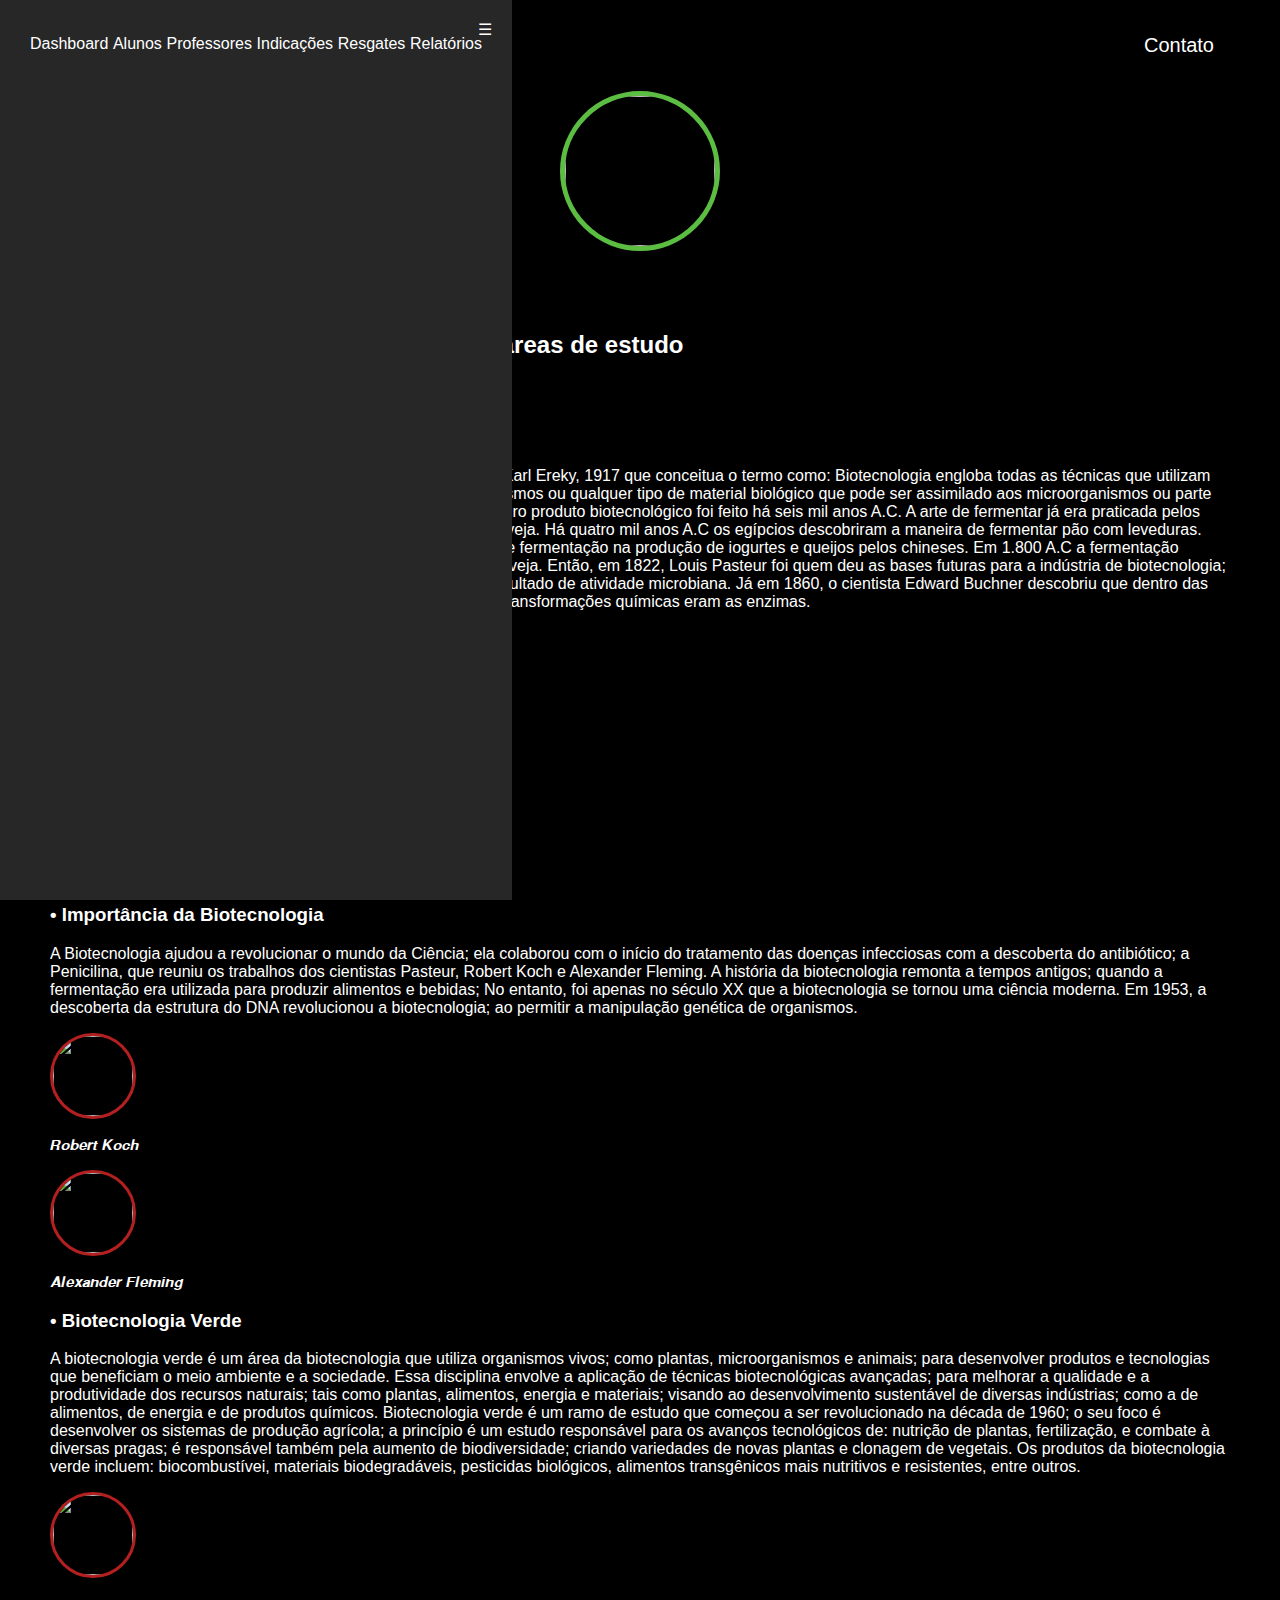
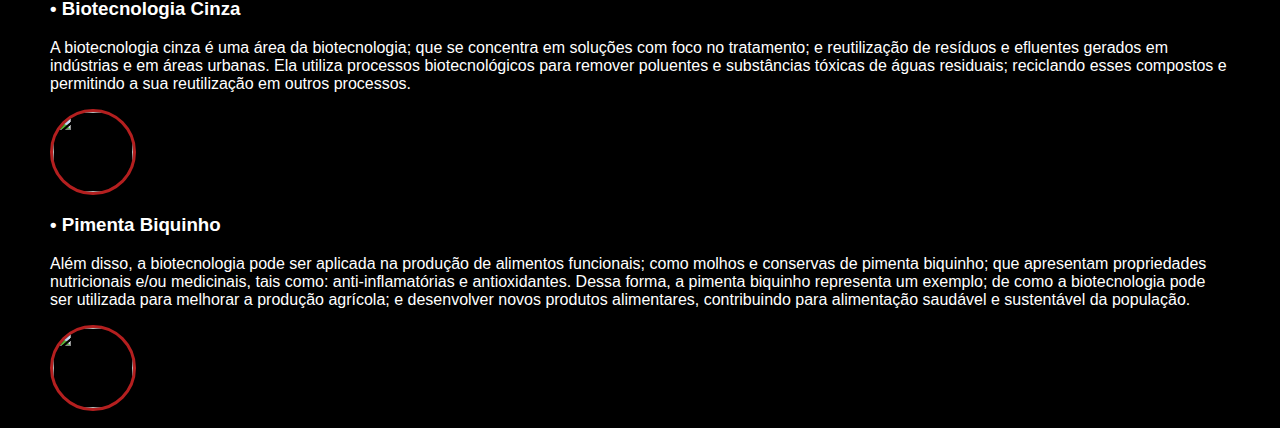
==== index.html @ eb4af584 "teste7.7" ====
<!DOCTYPE html>
<html lang="en">

<head>
    <meta charset="UTF-8">
    <meta http-equiv="X-UA-Compatible" content="IE=edge">
    <meta name="viewport" content="width=device-width, initial-scale=1.0">
    <title>Biotecnologia e Pimenta Biquinho</title>
    <link rel="stylesheet" href="index.css">
</head>

<body>
    <div class="container">
        <nav>
            <ul>
                <li>
                    <a href="fonts.html">Fontes</a>
                </li>
                <li>
                    <a href="project.html">ㅤ</a>
                </li>
                <li>
                    <a href="contact.html">Contato</a>
                </li>
            </ul>
        </nav>

        <style>
            body{
                margin: 0;
                box-sizing: border-box;
                font-family: 'Trebuchet MS', 'Lucida Sans Unicode', 'Lucida Grande', 'Lucida Sans', Arial, sans-serif;
            }
            .menu{
                box-sizing: border-box;
                width: 40%;
                min-width: 200px;
                height: 100vh;
                color: #fff;
                background-color: #272727;
                padding: 30px;
                position: fixed;
                top: 0;
                left: 0;
                transition: all .5s;
            }
            .menu ul{
                padding: 0;
                margin: 0;
                list-style: none;
            }
            .menu li{
                padding: 5px 0;
                cursor: pointer;
            }
            .menu label{
                position: absolute;
                right: 20px;
                top: 20px;
                cursor: pointer;
                transition: all .5s;
            }
            #toggle-menu{
                display: none;
            }
            #toggle-menu:checked ~ .menu label{
                right: -30px;
                color: #000;
            }
            #toggle-menu:checked ~ .menu{
                left: -40%;
            }
        </style>
        
    </head>
    <body>
        <input type="checkbox" id="toggle-menu">
        <div class="menu">
            <label for="toggle-menu"> ☰ </label>
            <ul>
                <li>Dashboard</li>
                <li>Alunos</li>
                <li>Professores</li>
                <li>Indicações</li>
                <li>Resgates</li>
                <li>Relatórios</li>
            </ul>
        </div>
    </body>
    </html>

        <header>
            <div class="center">
             <a href="pimenta.html">
                <img src="https://www.remedio-caseiro.com/wp-content/uploads/2016/08/20190717-pimenta-biquinho.jpg"></img>
             </a>
            </div>
            <h1>Revolução da Biotecnologia</h1>
            <h2>↪ Importância da Biotecnologia e suas áreas de estudo</h2>
            <h2>↪ Sobre a Pimenta Biquinho</h2>
        </header>

        <main>
            <section>
                <h3>• Revolução da Biotecnologia</h3>
                <p>
                    A primeira definição acerca da Biotecnologia data de 1917 com Karl Ereky, 1917 que conceitua o termo como: 
                    Biotecnologia engloba todas as técnicas que utilizam organismos vivos em particular;
                    animais, plantas ou microorganismos ou qualquer tipo de material biológico que pode ser assimilado aos microorganismos ou parte dos mesmos;
                    para provocar neles mudanças orgânicas.
                    O primeiro produto biotecnológico foi feito há seis mil anos A.C.
                    A arte de fermentar já era praticada pelos sumérios e babilônios que usavam leveduras para fermentar cerveja.
                    Há quatro mil anos A.C os egípcios descobriram a maneira de fermentar pão com leveduras.
                    Neste mesmo período começou-se também a usar o processo de fermentação na produção de iogurtes e queijos pelos chineses.
                    Em 1.800 A.C a fermentação passou a ser usada na panificação e produção do vinho e da cerveja.
                    Então, em 1822, Louis Pasteur foi quem deu as bases futuras para a indústria de biotecnologia;
                    ao demonstrar que todos os processos de fermentação eram resultado de atividade microbiana.
                    Já em 1860, o cientista Edward Buchner descobriu que dentro das células microbianas;
                    as substâncias responsáveis por todas as transformações químicas eram as enzimas.
                </p>
                <div class="align">
                 <a href="ereky.html">
                    <img src="https://s3.amazonaws.com/s3.timetoast.com/public/uploads/photos/7334678/88PX-K-1.jpg"></img>
                    <p>𝙆𝙖𝙧𝙡 𝙀𝙧𝙚𝙠𝙮</p>
                 </a>
                </div>
                <div class="align">
                 <a href="pasteur.html">
                    <img src="https://th.bing.com/th/id/OIP.WygvNxwCfD7kvnNVmom8EAHaF2?w=252&h=200&c=7&r=0&o=5&dpr=1.5&pid=1.7"></img>
                    <p>𝙇𝙤𝙪𝙞𝙨 𝙋𝙖𝙨𝙩𝙚𝙪𝙧</p>
                 </a>
                </div>
                </section>
            <section>
                <h3>• Importância da Biotecnologia</h3>
                <p>
                    A Biotecnologia ajudou a revolucionar o mundo da Ciência;
                    ela colaborou com o início do tratamento das doenças infecciosas com a descoberta do antibiótico;
                    a Penicilina, que reuniu os trabalhos dos cientistas Pasteur, Robert Koch e Alexander Fleming.
                    A história da biotecnologia remonta a tempos antigos;
                    quando a fermentação era utilizada para produzir alimentos e bebidas;
                    No entanto, foi apenas no século XX que a biotecnologia se tornou uma ciência moderna.
                    Em 1953, a descoberta da estrutura do DNA revolucionou a biotecnologia;
                    ao permitir a manipulação genética de organismos.
                </p>
                <div class="align">
                 <a href="koch.html">
                    <img src="https://th.bing.com/th/id/R.60b2ff8ee2a416efd3059ddcbf70f167?rik=IXqYZmzAVmPPEA&pid=ImgRaw&r=0"></img>
                    <p>𝙍𝙤𝙗𝙚𝙧𝙩 𝙆𝙤𝙘𝙝</p>
                 </a>
                </div>
                <div class="align">
                 <a href="fleming.html">
                    <img src="https://th.bing.com/th/id/OIP.6owxs8gXw8qc8Dr_eB2V-QHaGL?w=235&h=196&c=7&r=0&o=5&dpr=1.5&pid=1.7"></img>
                    <p>𝘼𝙡𝙚𝙭𝙖𝙣𝙙𝙚𝙧 𝙁𝙡𝙚𝙢𝙞𝙣𝙜</p>
                 </a>
                </div>
            </section>
            <section>
                <h3>• Biotecnologia Verde</h3>
                <p>
                    A biotecnologia verde é um área da biotecnologia que utiliza organismos vivos;
                    como plantas, microorganismos e animais;
                    para desenvolver produtos e tecnologias que beneficiam o meio ambiente e a sociedade.
                    Essa disciplina envolve a aplicação de técnicas biotecnológicas avançadas;
                    para melhorar a qualidade e a produtividade dos recursos naturais;
                    tais como plantas, alimentos, energia e materiais;
                    visando ao desenvolvimento sustentável de diversas indústrias;
                    como a de alimentos, de energia e de produtos químicos.
                    Biotecnologia verde é um ramo de estudo que começou a ser revolucionado na década de 1960;
                    o seu foco é desenvolver os sistemas de produção agrícola;
                    a princípio é um estudo responsável para os avanços tecnológicos de:
                    nutrição de plantas, fertilização, e combate à diversas pragas;
                    é responsável também pela aumento de biodiversidade;
                    criando variedades de novas plantas e clonagem de vegetais.
                    Os produtos da biotecnologia verde incluem:
                    biocombustívei, materiais biodegradáveis, pesticidas biológicos, alimentos transgênicos mais nutritivos e resistentes, entre outros.
                </p>
                <div class="align">
                    <img src=https://th.bing.com/th/id/OIP.NoRMyykYUbKLip1qgJuxIQHaFU?pid=ImgDet&rs=1""></img>
                    <p></p>
                </div>
            </section>
            <section>
                <h3>• Biotecnologia Cinza</h3>
                <p>
                    A biotecnologia cinza é uma área da biotecnologia;
                    que se concentra em soluções com foco no tratamento;
                    e reutilização de resíduos e efluentes gerados em indústrias e em áreas urbanas.
                    Ela utiliza processos biotecnológicos para remover poluentes e substâncias tóxicas de águas residuais;
                    reciclando esses compostos e permitindo a sua reutilização em outros processos.
                </p>
                <div class="align">
                    <img src="https://th.bing.com/th/id/R.a2201d23721436e8e67f4cbca9381e24?rik=5LSyBo2w6UobAw&pid=ImgRaw&r=0"></img>
                    <p></p>
                </div>
            </section>
            <section>
                <h3>• Pimenta Biquinho</h3>
                <p>
                    Além disso, a biotecnologia pode ser aplicada na produção de alimentos funcionais;
                    como molhos e conservas de pimenta biquinho;
                    que apresentam propriedades nutricionais e/ou medicinais, tais como:
                    anti-inflamatórias e antioxidantes.
                    Dessa forma, a pimenta biquinho representa um exemplo;
                    de como a biotecnologia pode ser utilizada para melhorar a produção agrícola;
                    e desenvolver novos produtos alimentares, contribuindo para
                    alimentação saudável e sustentável da população.
                </p>
                <div class="align">
                    <img src="https://i.pinimg.com/736x/ea/fc/2d/eafc2ddcbd038203aa386f1583700a40.jpg"></img>
                    <p></p>
                </div>
            </section>
        </main>
    </div>
</body>
</html>
---- index.css ----
body {
    color: white;
    background-color: black;
    font-family: Arial, Helvetica, sans-serif;
}

ul {
    display: flex;
    justify-content: space-between;
    list-style-type: none;
    align-items: center;
    padding: 16px;
}

a {
    color: white;
    text-decoration: none;
}

header img {
    width: 150px;
    height: 150px;
    border-radius: 50%;
    border: 5px solid #5BBE42;
}

.center {
    text-align: center;
}

.align {
        text-align: left;
}

h1 {
    color: #5BBE42;
}

h4 {
    color: #436fb1;
}

footer img {
    width: 40px;
    height: 40px;
}

footer {
    display: flex;
    justify-content: center;
}

footer a {
    margin: 20px;
    text-align: center;
}

footer p {
    margin-top: 2px;
}

.container {
    padding: 0px 50px;
}

nav a {
    font-size: 20px;
}

nav a:hover {
    color: #5BBE42;
}

.contact-form input{
    width: 100%;
    padding: 8px 0;
    margin: 8px 0;
}

.contact-form input[type=text] {
    height: 100px;
}

button {
    color: black;
    background-color: white;
    border: none;
    width: 100px;
    height: 30px;
}

main img {
    width: 80px;
    height: 80px;
    border-radius: 50%;
    border: 3px solid #b41f1f;
}
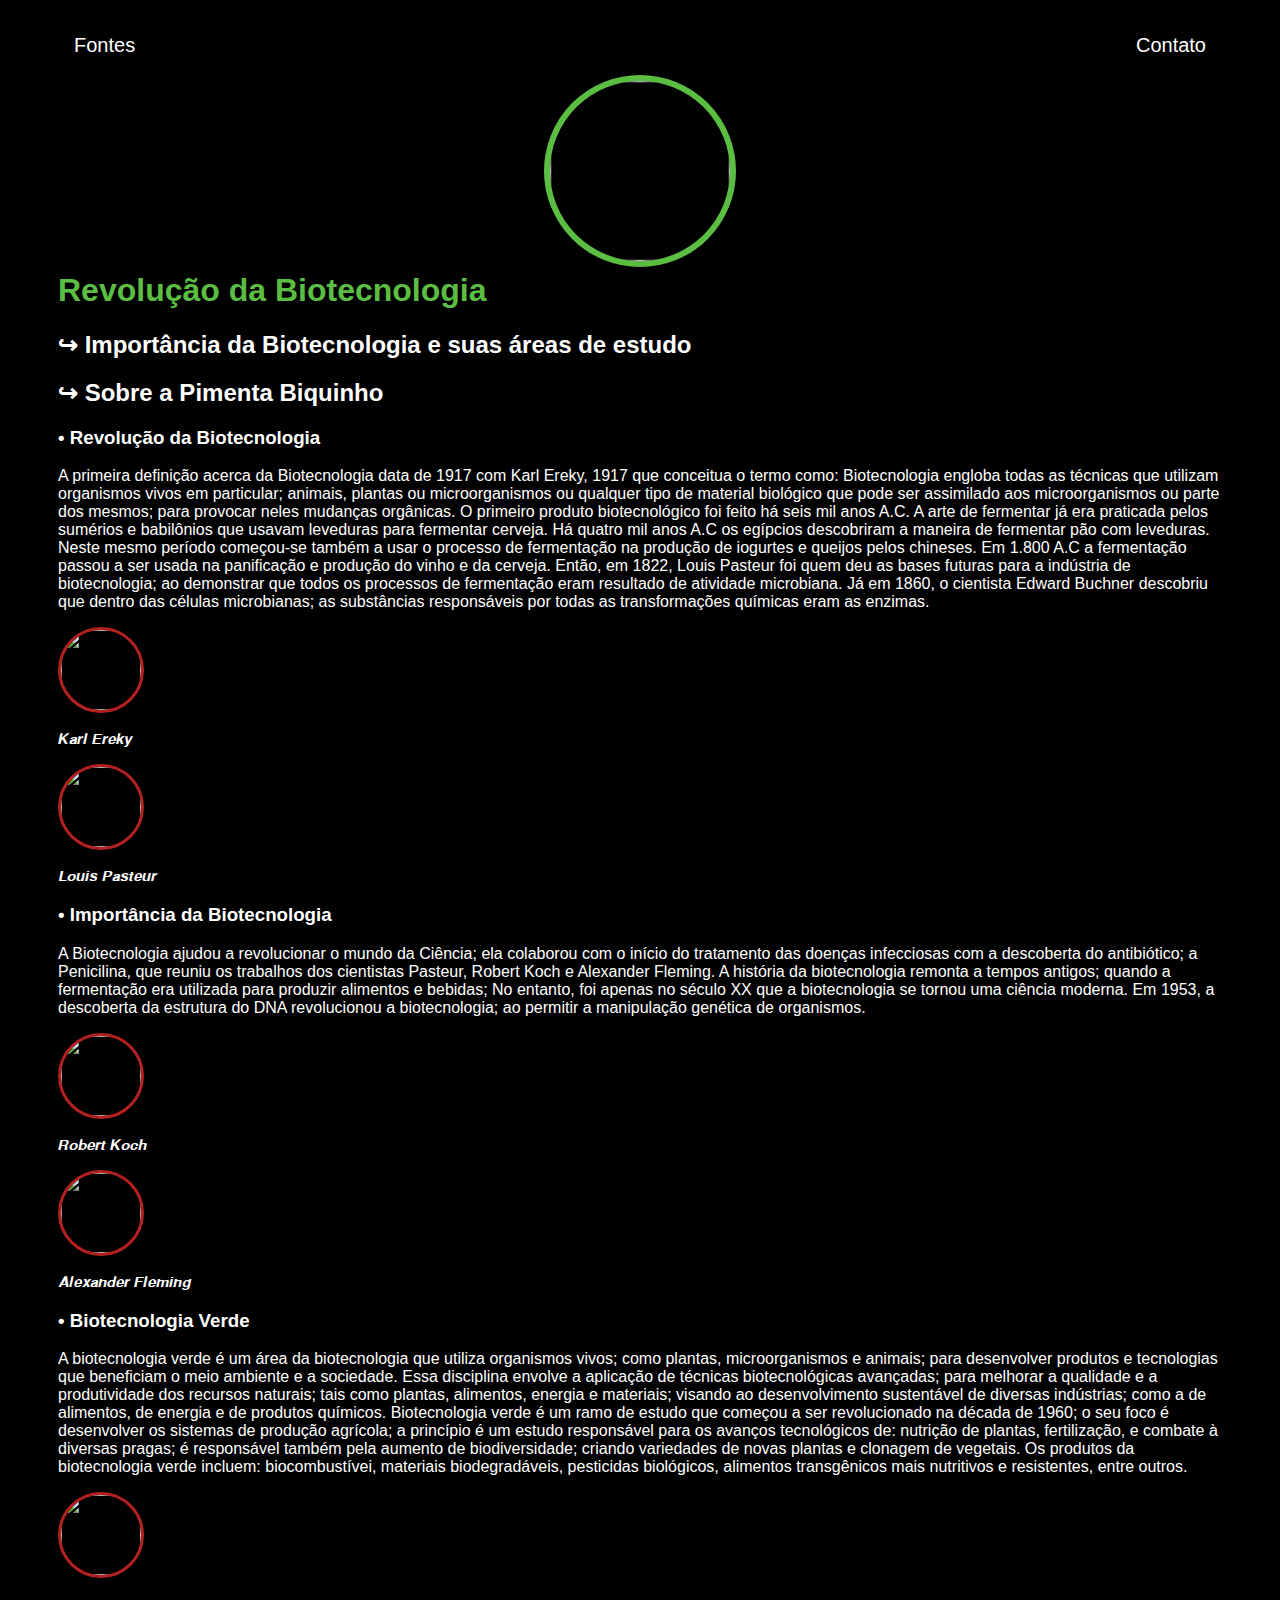
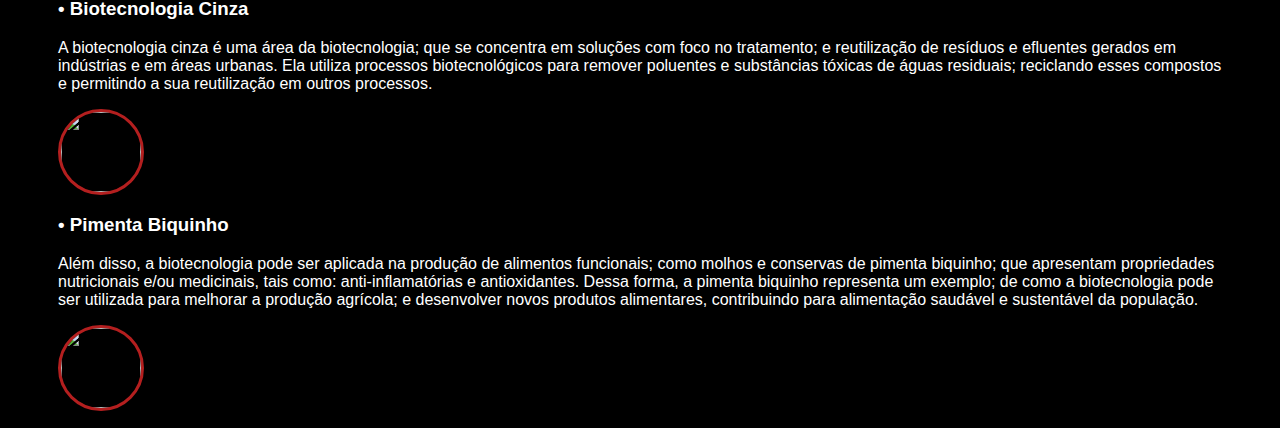
==== commit e2e890a3: "teste7.8" ====
--- a/index.html
+++ b/index.html
@@ -24,71 +24,6 @@
                 </li>
             </ul>
         </nav>
-
-        <style>
-            body{
-                margin: 0;
-                box-sizing: border-box;
-                font-family: 'Trebuchet MS', 'Lucida Sans Unicode', 'Lucida Grande', 'Lucida Sans', Arial, sans-serif;
-            }
-            .menu{
-                box-sizing: border-box;
-                width: 40%;
-                min-width: 200px;
-                height: 100vh;
-                color: #fff;
-                background-color: #272727;
-                padding: 30px;
-                position: fixed;
-                top: 0;
-                left: 0;
-                transition: all .5s;
-            }
-            .menu ul{
-                padding: 0;
-                margin: 0;
-                list-style: none;
-            }
-            .menu li{
-                padding: 5px 0;
-                cursor: pointer;
-            }
-            .menu label{
-                position: absolute;
-                right: 20px;
-                top: 20px;
-                cursor: pointer;
-                transition: all .5s;
-            }
-            #toggle-menu{
-                display: none;
-            }
-            #toggle-menu:checked ~ .menu label{
-                right: -30px;
-                color: #000;
-            }
-            #toggle-menu:checked ~ .menu{
-                left: -40%;
-            }
-        </style>
-        
-    </head>
-    <body>
-        <input type="checkbox" id="toggle-menu">
-        <div class="menu">
-            <label for="toggle-menu"> ☰ </label>
-            <ul>
-                <li>Dashboard</li>
-                <li>Alunos</li>
-                <li>Professores</li>
-                <li>Indicações</li>
-                <li>Resgates</li>
-                <li>Relatórios</li>
-            </ul>
-        </div>
-    </body>
-    </html>
-
         <header>
             <div class="center">
              <a href="pimenta.html">
@@ -99,7 +34,6 @@
             <h2>↪ Importância da Biotecnologia e suas áreas de estudo</h2>
             <h2>↪ Sobre a Pimenta Biquinho</h2>
         </header>
-
         <main>
             <section>
                 <h3>• Revolução da Biotecnologia</h3>
--- a/index.css
+++ b/index.css
@@ -26,6 +26,7 @@
 
 .center {
     text-align: center;
+    scale: 1.2;
 }
 
 .align {
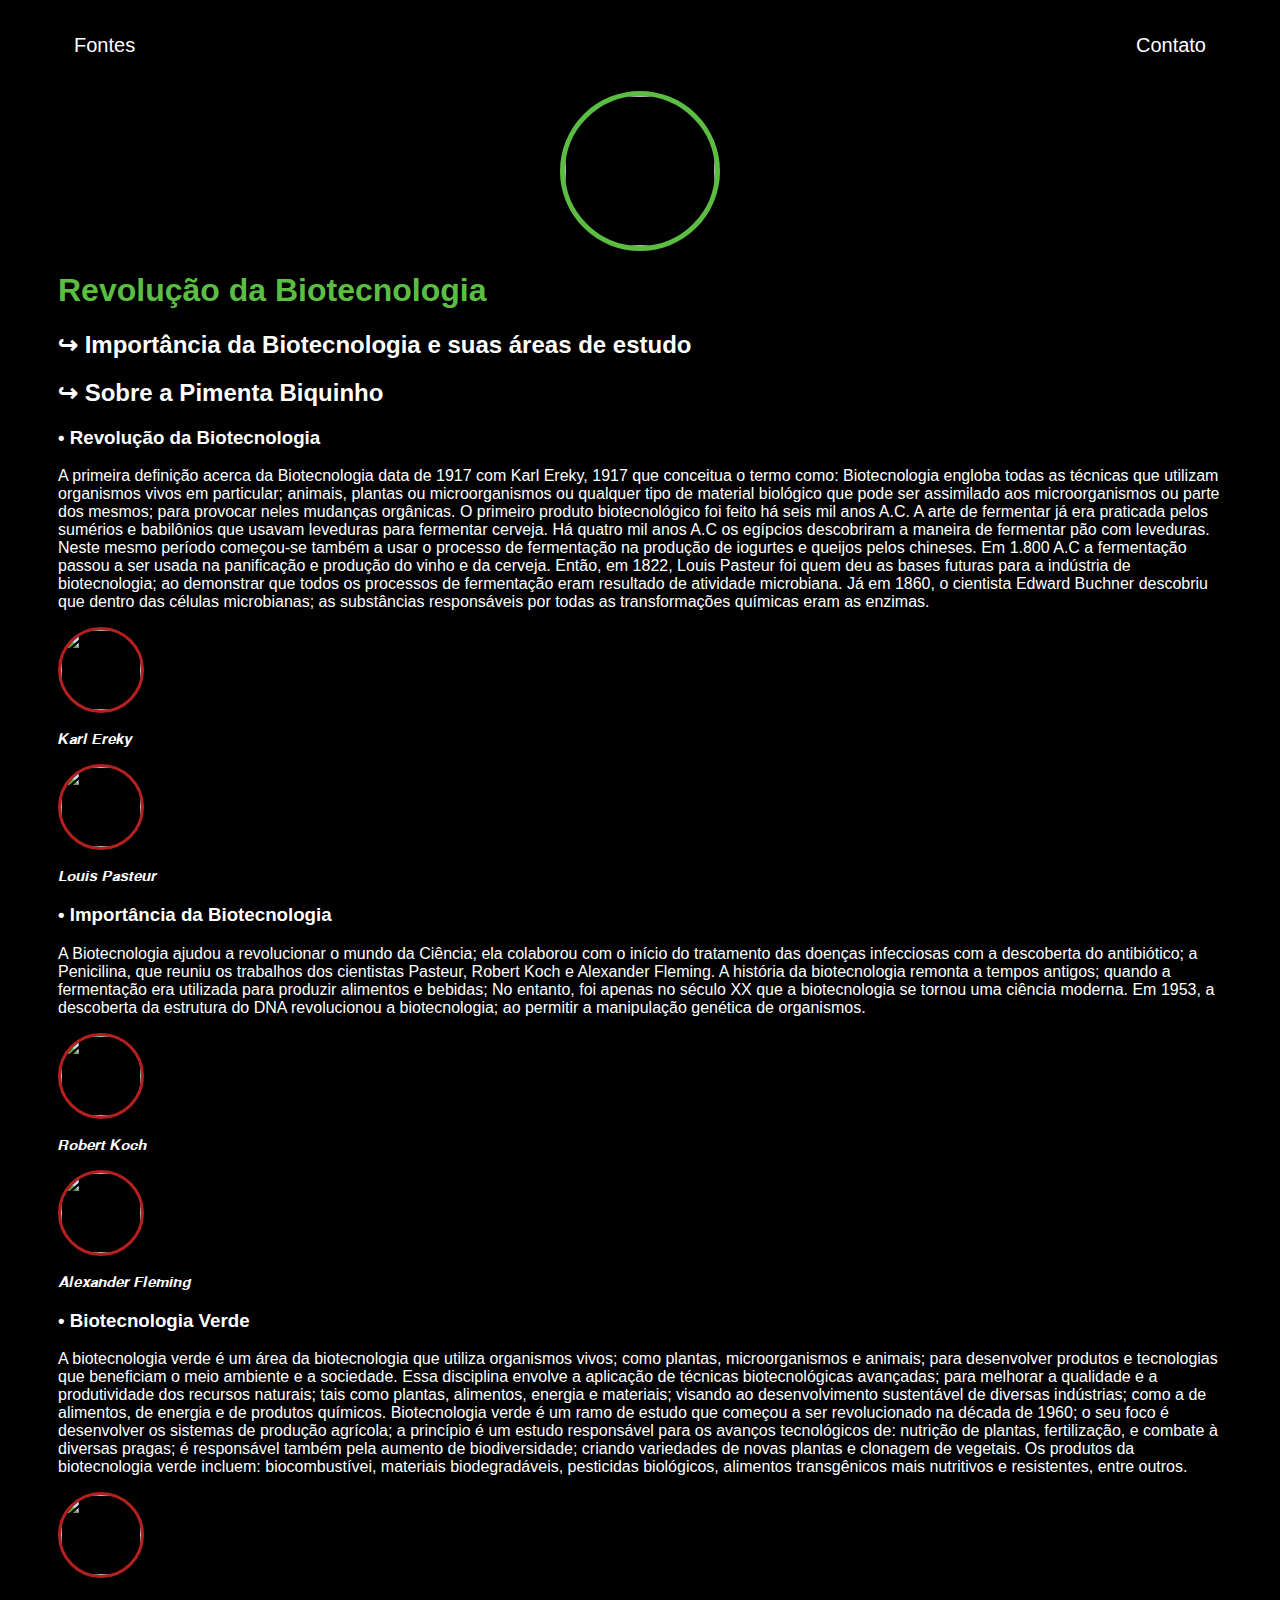
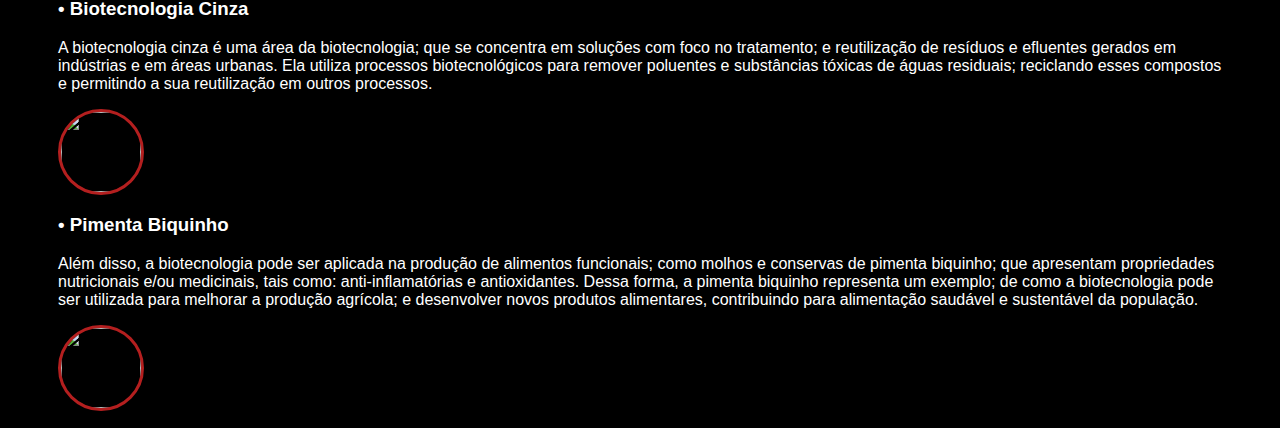
==== commit b32e9bbb: "site2.0" ====
--- a/index.html
+++ b/index.html
@@ -54,8 +54,7 @@
                 </p>
                 <div class="align">
                  <a href="ereky.html">
-                    <img src="https://s3.amazonaws.com/s3.timetoast.com/public/uploads/photos/7334678/88PX-K-1.jpg"></img>
-                    <p>𝙆𝙖𝙧𝙡 𝙀𝙧𝙚𝙠𝙮</p>
+                    <img src="https://s3.amazonaws.com/s3.timetoast.com/public/uploads/photos/7334678/88PX-K-1.jpg"></img> <p>𝙆𝙖𝙧𝙡 𝙀𝙧𝙚𝙠𝙮</p>
                  </a>
                 </div>
                 <div class="align">
--- a/index.css
+++ b/index.css
@@ -26,7 +26,7 @@
 
 .center {
     text-align: center;
-    scale: 1.2;
+    cursor: pointer;
 }
 
 .align {
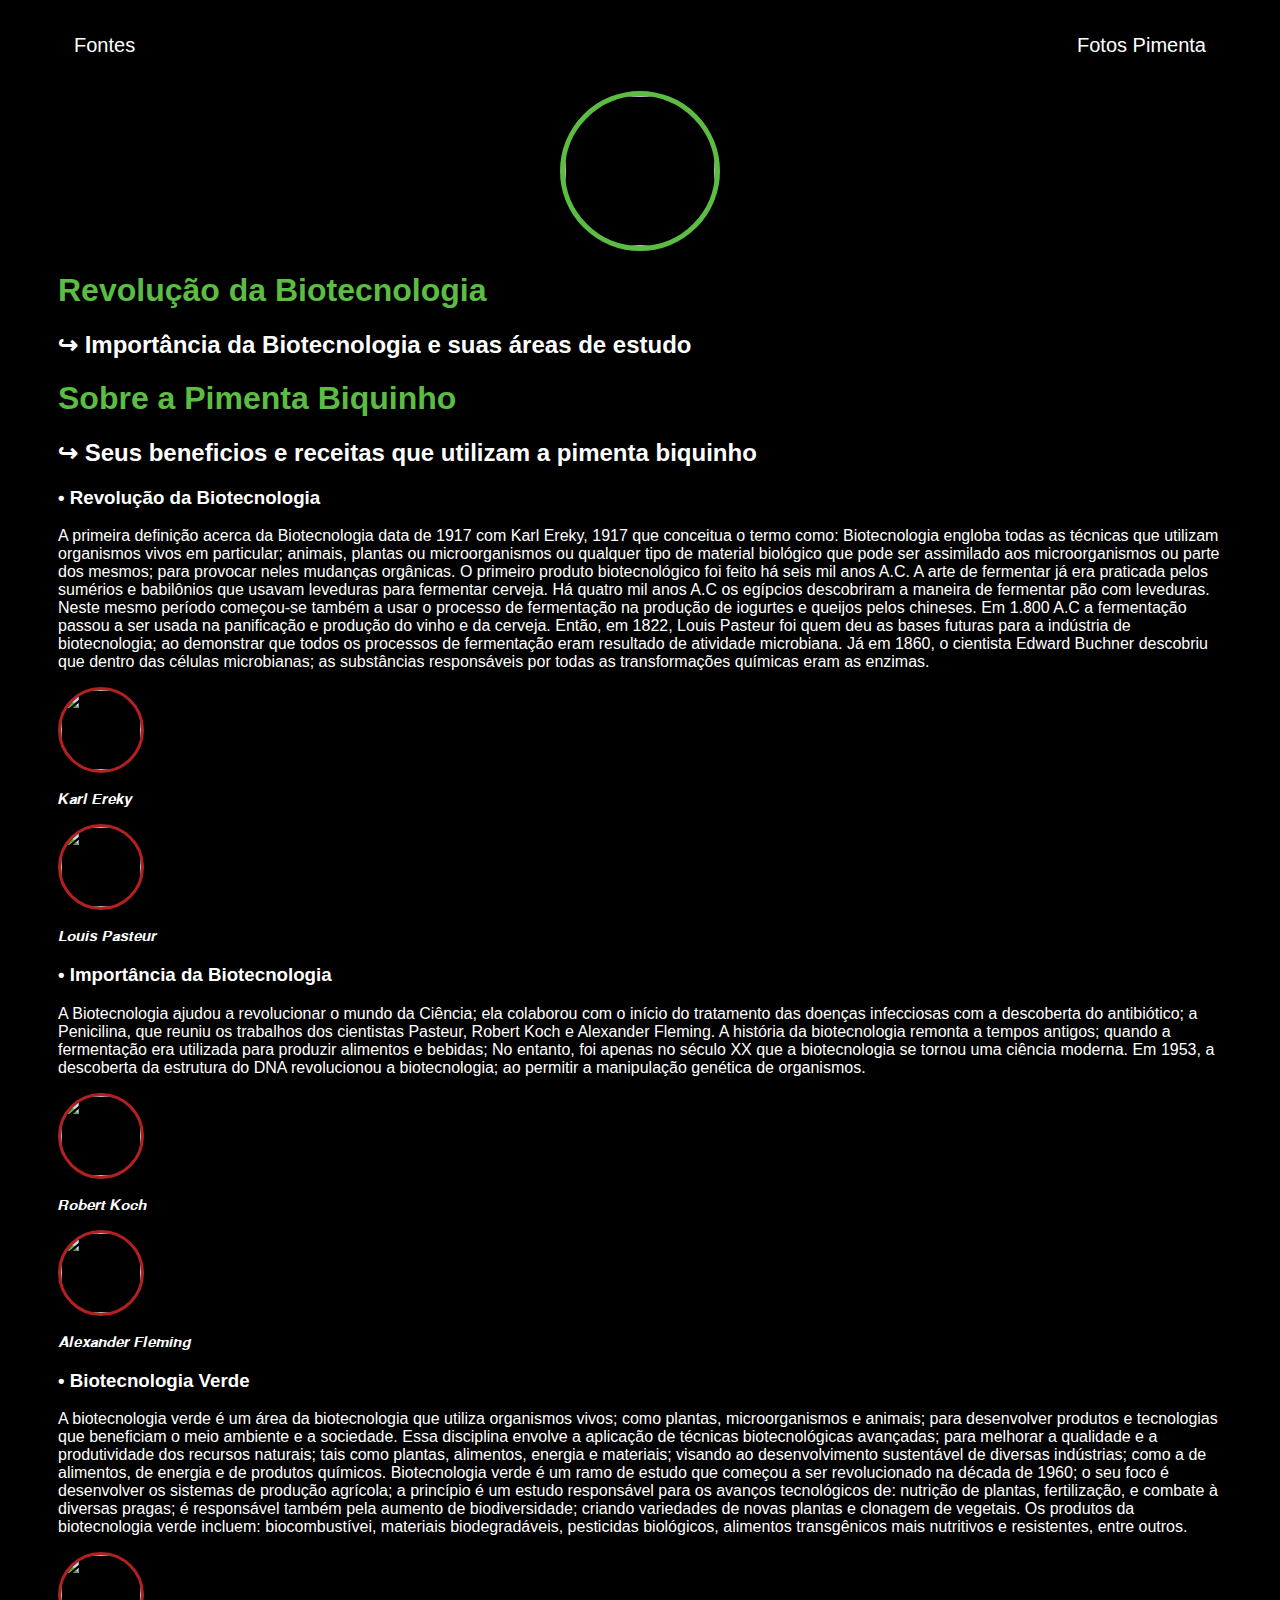
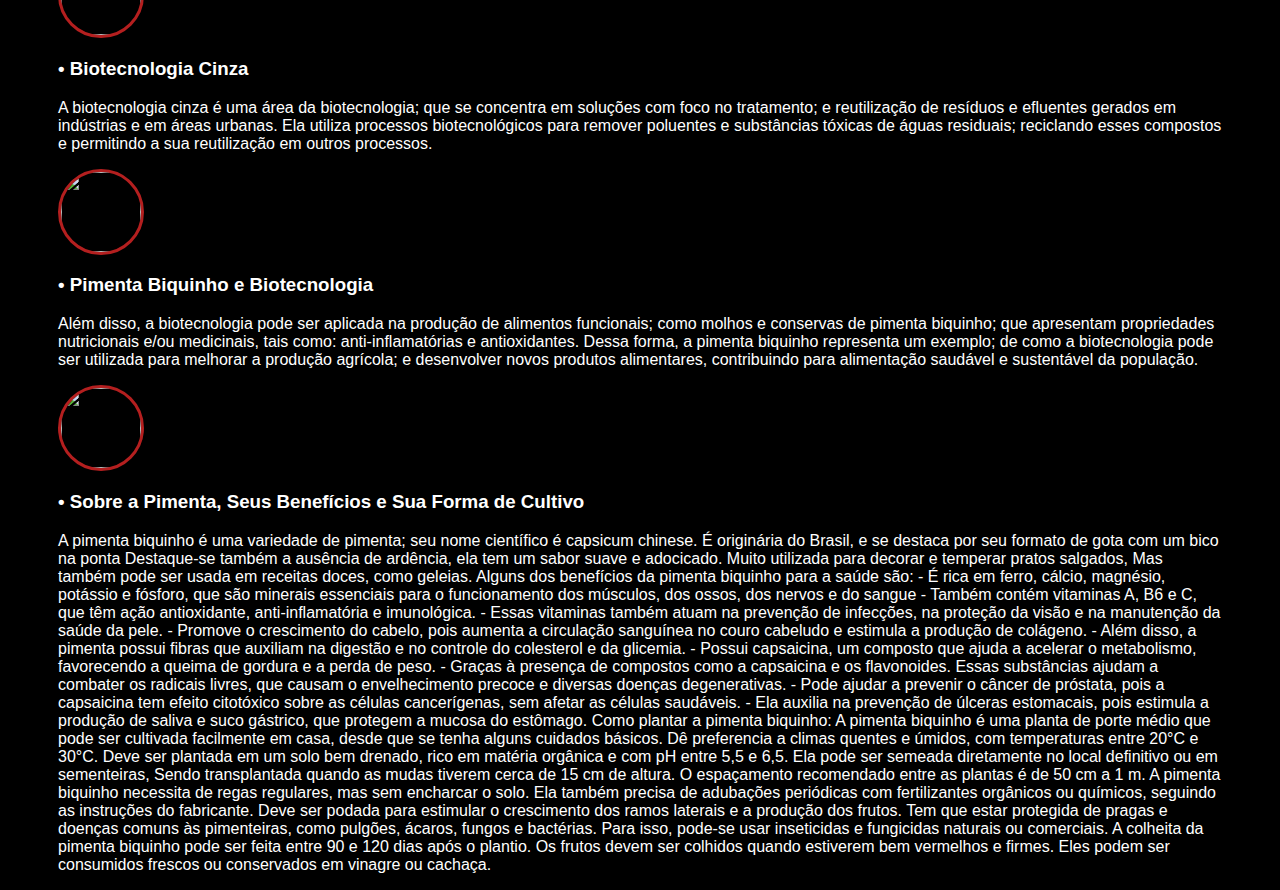
==== commit 678bc4b3: "teste0108" ====
--- a/index.html
+++ b/index.html
@@ -17,22 +17,21 @@
                     <a href="fonts.html">Fontes</a>
                 </li>
                 <li>
-                    <a href="project.html">ㅤ</a>
+                    <a href="">ㅤ</a>
                 </li>
                 <li>
-                    <a href="contact.html">Contato</a>
+                    <a href="pimenta.html">Fotos Pimenta</a>
                 </li>
             </ul>
         </nav>
         <header>
             <div class="center">
-             <a href="pimenta.html">
                 <img src="https://www.remedio-caseiro.com/wp-content/uploads/2016/08/20190717-pimenta-biquinho.jpg"></img>
-             </a>
             </div>
             <h1>Revolução da Biotecnologia</h1>
             <h2>↪ Importância da Biotecnologia e suas áreas de estudo</h2>
-            <h2>↪ Sobre a Pimenta Biquinho</h2>
+            <h1>Sobre a Pimenta Biquinho</h1>
+            <h2>↪ Seus beneficios e receitas que utilizam a pimenta biquinho</h2>
         </header>
         <main>
             <section>
@@ -129,7 +128,7 @@
                 </div>
             </section>
             <section>
-                <h3>• Pimenta Biquinho</h3>
+                <h3>• Pimenta Biquinho e Biotecnologia</h3>
                 <p>
                     Além disso, a biotecnologia pode ser aplicada na produção de alimentos funcionais;
                     como molhos e conservas de pimenta biquinho;
@@ -145,6 +144,47 @@
                     <p></p>
                 </div>
             </section>
+            <section>
+                <h3>• Sobre a Pimenta, Seus Benefícios e Sua Forma de Cultivo</h3>
+                <p>
+                    A pimenta biquinho é uma variedade de pimenta; seu nome científico é capsicum chinese.
+                    É originária do Brasil, e se destaca por seu formato de gota com um bico na ponta
+                    Destaque-se também a ausência de ardência, ela tem um sabor suave e adocicado.
+                    Muito utilizada para decorar e temperar pratos salgados,
+                    Mas também pode ser usada em receitas doces, como geleias.
+
+                    Alguns dos benefícios da pimenta biquinho para a saúde são:
+
+                    - É rica em ferro, cálcio, magnésio, potássio e fósforo, que são minerais essenciais para o funcionamento dos músculos, dos ossos, dos nervos e do sangue
+                    - Também contém vitaminas A, B6 e C, que têm ação antioxidante, anti-inflamatória e imunológica.
+                    - Essas vitaminas também atuam na prevenção de infecções, na proteção da visão e na manutenção da saúde da pele.
+                    - Promove o crescimento do cabelo, pois aumenta a circulação sanguínea no couro cabeludo e estimula a produção de colágeno.
+                    - Além disso, a pimenta possui fibras que auxiliam na digestão e no controle do colesterol e da glicemia.
+                    - Possui capsaicina, um composto que ajuda a acelerar o metabolismo, favorecendo a queima de gordura e a perda de peso.
+                    - Graças à presença de compostos como a capsaicina e os flavonoides. Essas substâncias ajudam a combater os radicais livres, que causam o envelhecimento precoce e diversas doenças degenerativas.
+                    - Pode ajudar a prevenir o câncer de próstata, pois a capsaicina tem efeito citotóxico sobre as células cancerígenas, sem afetar as células saudáveis.
+                    - Ela auxilia na prevenção de úlceras estomacais, pois estimula a produção de saliva e suco gástrico, que protegem a mucosa do estômago.
+                
+                    Como plantar a pimenta biquinho:
+
+                    A pimenta biquinho é uma planta de porte médio que pode ser cultivada facilmente em casa, desde que se tenha alguns cuidados básicos.
+                    Dê preferencia a climas quentes e úmidos, com temperaturas entre 20°C e 30°C.
+                    Deve ser plantada em um solo bem drenado, rico em matéria orgânica e com pH entre 5,5 e 6,5.
+                    Ela pode ser semeada diretamente no local definitivo ou em sementeiras,
+                    Sendo transplantada quando as mudas tiverem cerca de 15 cm de altura.
+                    O espaçamento recomendado entre as plantas é de 50 cm a 1 m.
+
+                    A pimenta biquinho necessita de regas regulares, mas sem encharcar o solo.
+                    Ela também precisa de adubações periódicas com fertilizantes orgânicos ou químicos, seguindo as instruções do fabricante.
+                    Deve ser podada para estimular o crescimento dos ramos laterais e a produção dos frutos.
+                    Tem que estar protegida de pragas e doenças comuns às pimenteiras, como pulgões, ácaros, fungos e bactérias.
+                    Para isso, pode-se usar inseticidas e fungicidas naturais ou comerciais.
+
+                    A colheita da pimenta biquinho pode ser feita entre 90 e 120 dias após o plantio.
+                    Os frutos devem ser colhidos quando estiverem bem vermelhos e firmes.
+                    Eles podem ser consumidos frescos ou conservados em vinagre ou cachaça.
+                </p>
+            </section>
         </main>
     </div>
 </body>
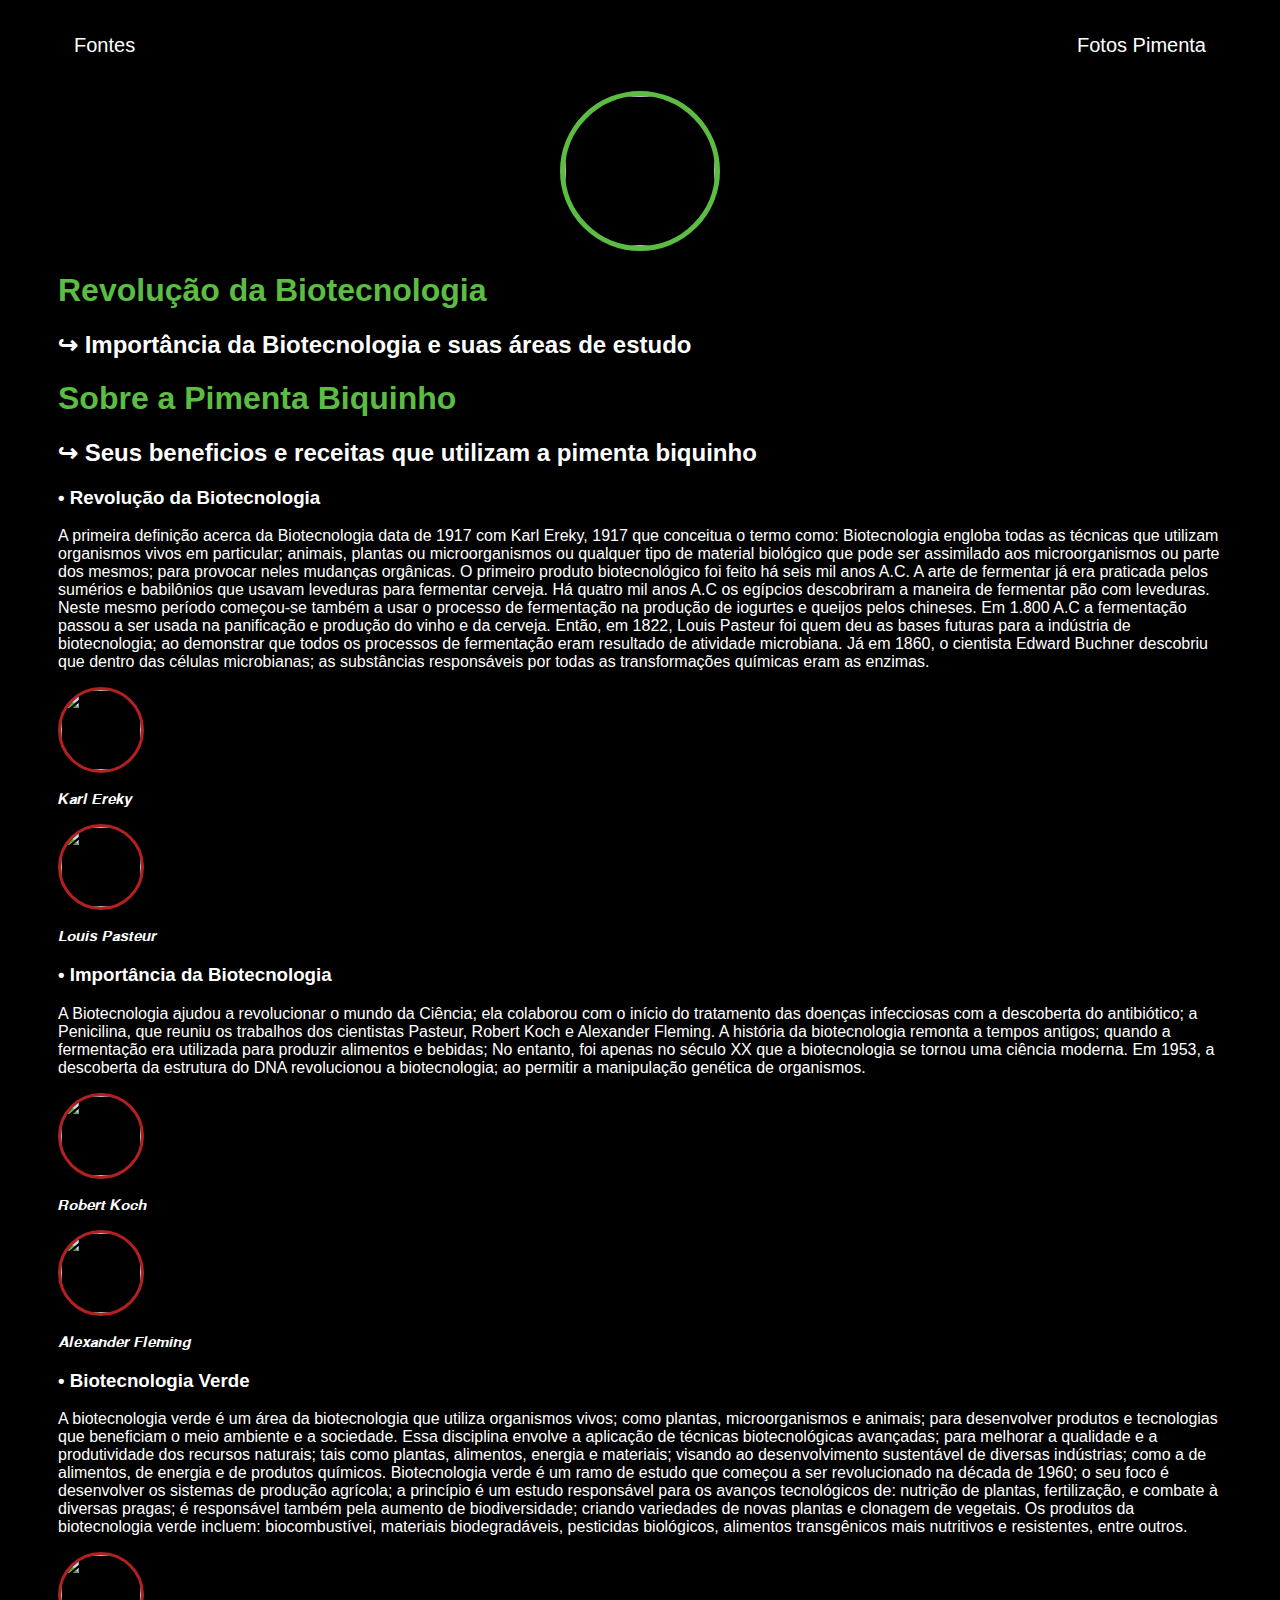
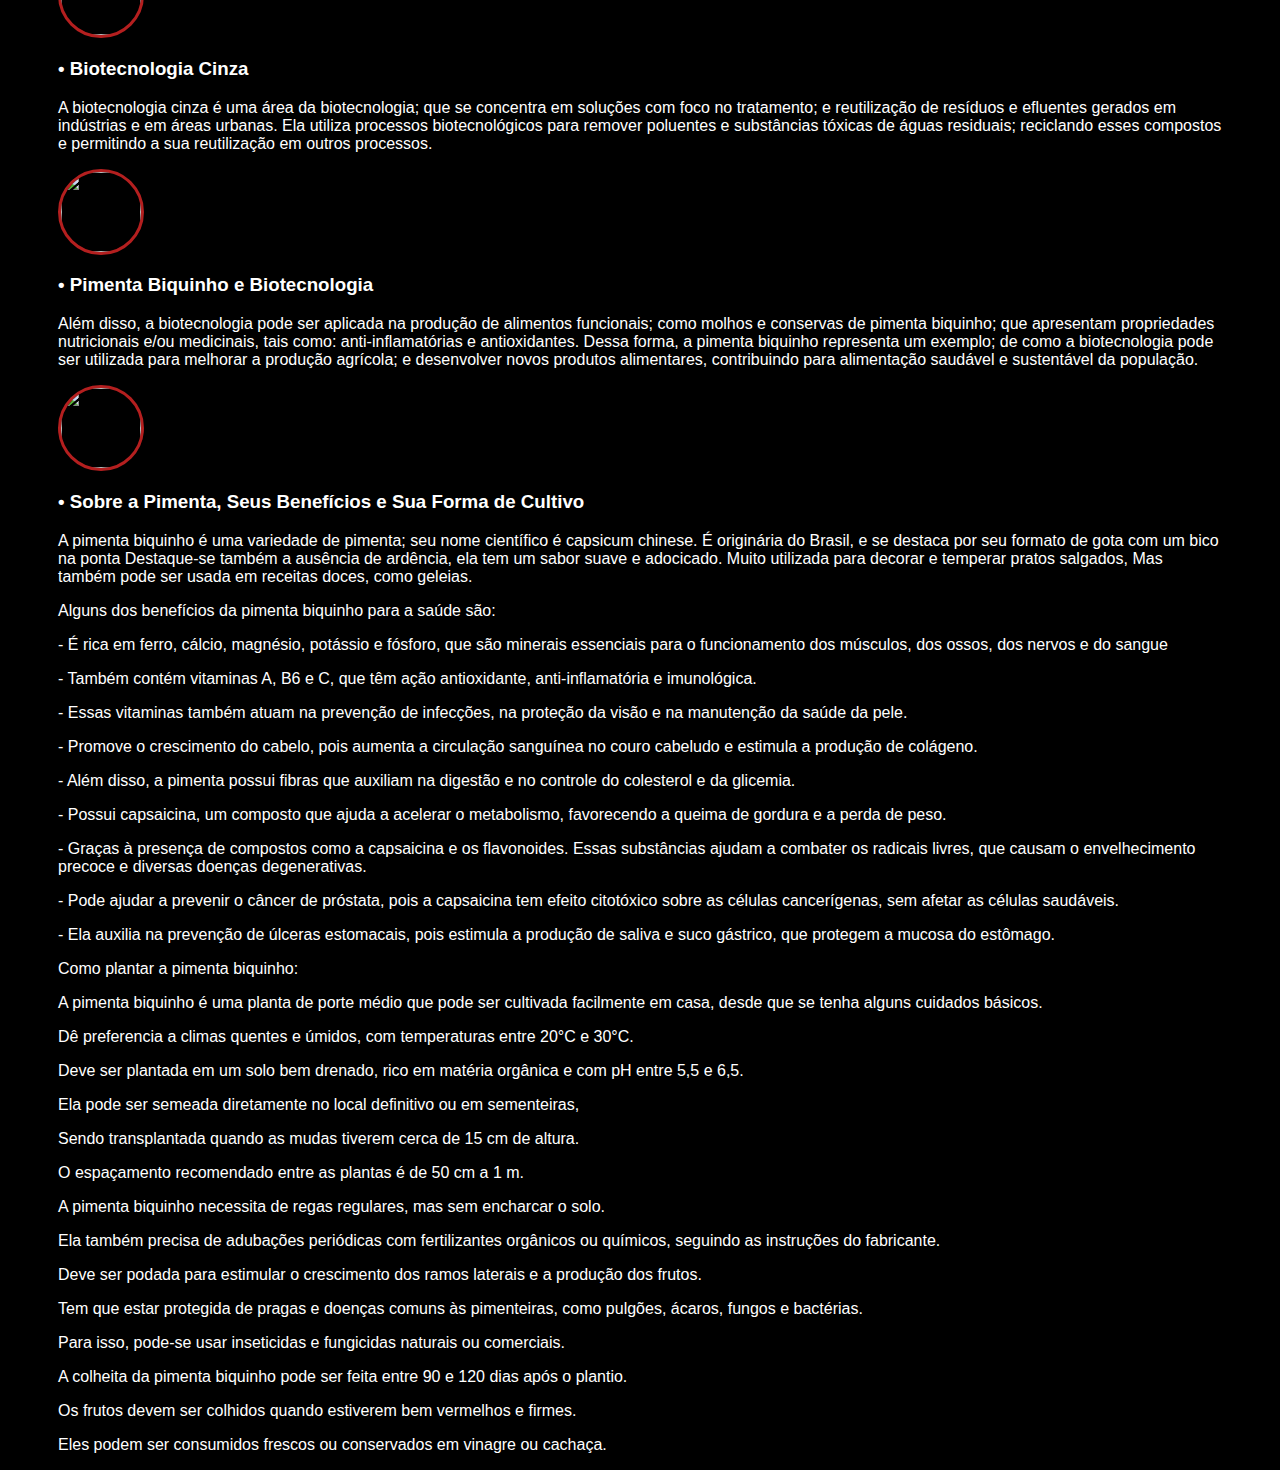
==== commit 1b3ad699: "dois0108" ====
--- a/index.html
+++ b/index.html
@@ -152,37 +152,85 @@
                     Destaque-se também a ausência de ardência, ela tem um sabor suave e adocicado.
                     Muito utilizada para decorar e temperar pratos salgados,
                     Mas também pode ser usada em receitas doces, como geleias.
-
+                </p>
+                <p>
                     Alguns dos benefícios da pimenta biquinho para a saúde são:
-
+                </p>
+                <p>
                     - É rica em ferro, cálcio, magnésio, potássio e fósforo, que são minerais essenciais para o funcionamento dos músculos, dos ossos, dos nervos e do sangue
+                </p>
+                <p>
                     - Também contém vitaminas A, B6 e C, que têm ação antioxidante, anti-inflamatória e imunológica.
+                </p>
+                <p>
                     - Essas vitaminas também atuam na prevenção de infecções, na proteção da visão e na manutenção da saúde da pele.
+                </p>
+                <p>
                     - Promove o crescimento do cabelo, pois aumenta a circulação sanguínea no couro cabeludo e estimula a produção de colágeno.
+                </p>
+                <p>
                     - Além disso, a pimenta possui fibras que auxiliam na digestão e no controle do colesterol e da glicemia.
+                </p> 
+                <p>
                     - Possui capsaicina, um composto que ajuda a acelerar o metabolismo, favorecendo a queima de gordura e a perda de peso.
+                </p>
+                <p>
                     - Graças à presença de compostos como a capsaicina e os flavonoides. Essas substâncias ajudam a combater os radicais livres, que causam o envelhecimento precoce e diversas doenças degenerativas.
+                </p>
+                <p>
                     - Pode ajudar a prevenir o câncer de próstata, pois a capsaicina tem efeito citotóxico sobre as células cancerígenas, sem afetar as células saudáveis.
+                </p>
+                <p>
                     - Ela auxilia na prevenção de úlceras estomacais, pois estimula a produção de saliva e suco gástrico, que protegem a mucosa do estômago.
-                
+                </p>
+
+                <p>
                     Como plantar a pimenta biquinho:
-
+                </p>
+                <p>
                     A pimenta biquinho é uma planta de porte médio que pode ser cultivada facilmente em casa, desde que se tenha alguns cuidados básicos.
+                </p>
+                <p>
                     Dê preferencia a climas quentes e úmidos, com temperaturas entre 20°C e 30°C.
+                </p>
+                <p>
                     Deve ser plantada em um solo bem drenado, rico em matéria orgânica e com pH entre 5,5 e 6,5.
+                </p>
+                <p>
                     Ela pode ser semeada diretamente no local definitivo ou em sementeiras,
+                </p>
+                <p>
                     Sendo transplantada quando as mudas tiverem cerca de 15 cm de altura.
+                </p>
+                <p>
                     O espaçamento recomendado entre as plantas é de 50 cm a 1 m.
-
+                </p>
+
+                <p>
                     A pimenta biquinho necessita de regas regulares, mas sem encharcar o solo.
+                </p>
+                <p>
                     Ela também precisa de adubações periódicas com fertilizantes orgânicos ou químicos, seguindo as instruções do fabricante.
+                </p>
+                <p>
                     Deve ser podada para estimular o crescimento dos ramos laterais e a produção dos frutos.
+                </p>
+                <p>
                     Tem que estar protegida de pragas e doenças comuns às pimenteiras, como pulgões, ácaros, fungos e bactérias.
+                </p>
+                <p>
                     Para isso, pode-se usar inseticidas e fungicidas naturais ou comerciais.
-
+                </p>
+
+                <p>
                     A colheita da pimenta biquinho pode ser feita entre 90 e 120 dias após o plantio.
+                </p>
+                <p>
                     Os frutos devem ser colhidos quando estiverem bem vermelhos e firmes.
+                </p>
+                <p>
                     Eles podem ser consumidos frescos ou conservados em vinagre ou cachaça.
+                </p>
                 </p>
             </section>
         </main>
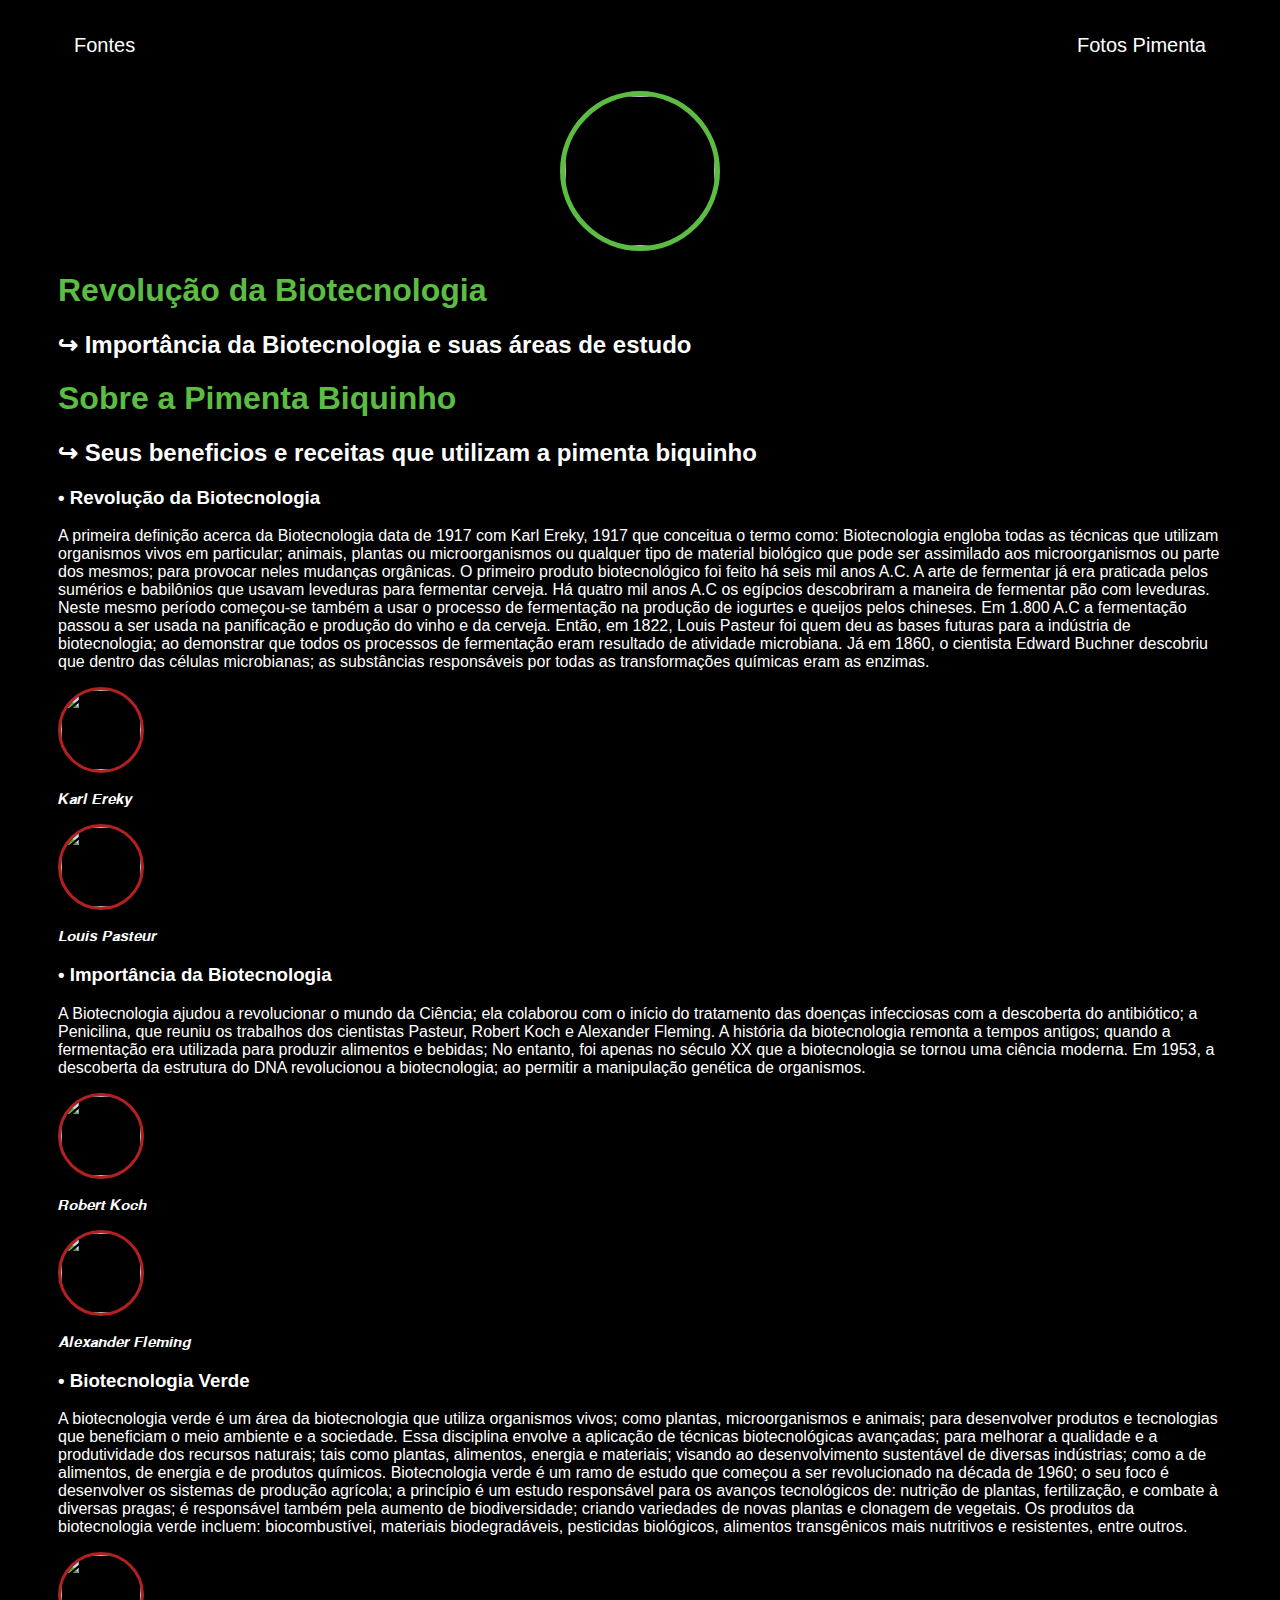
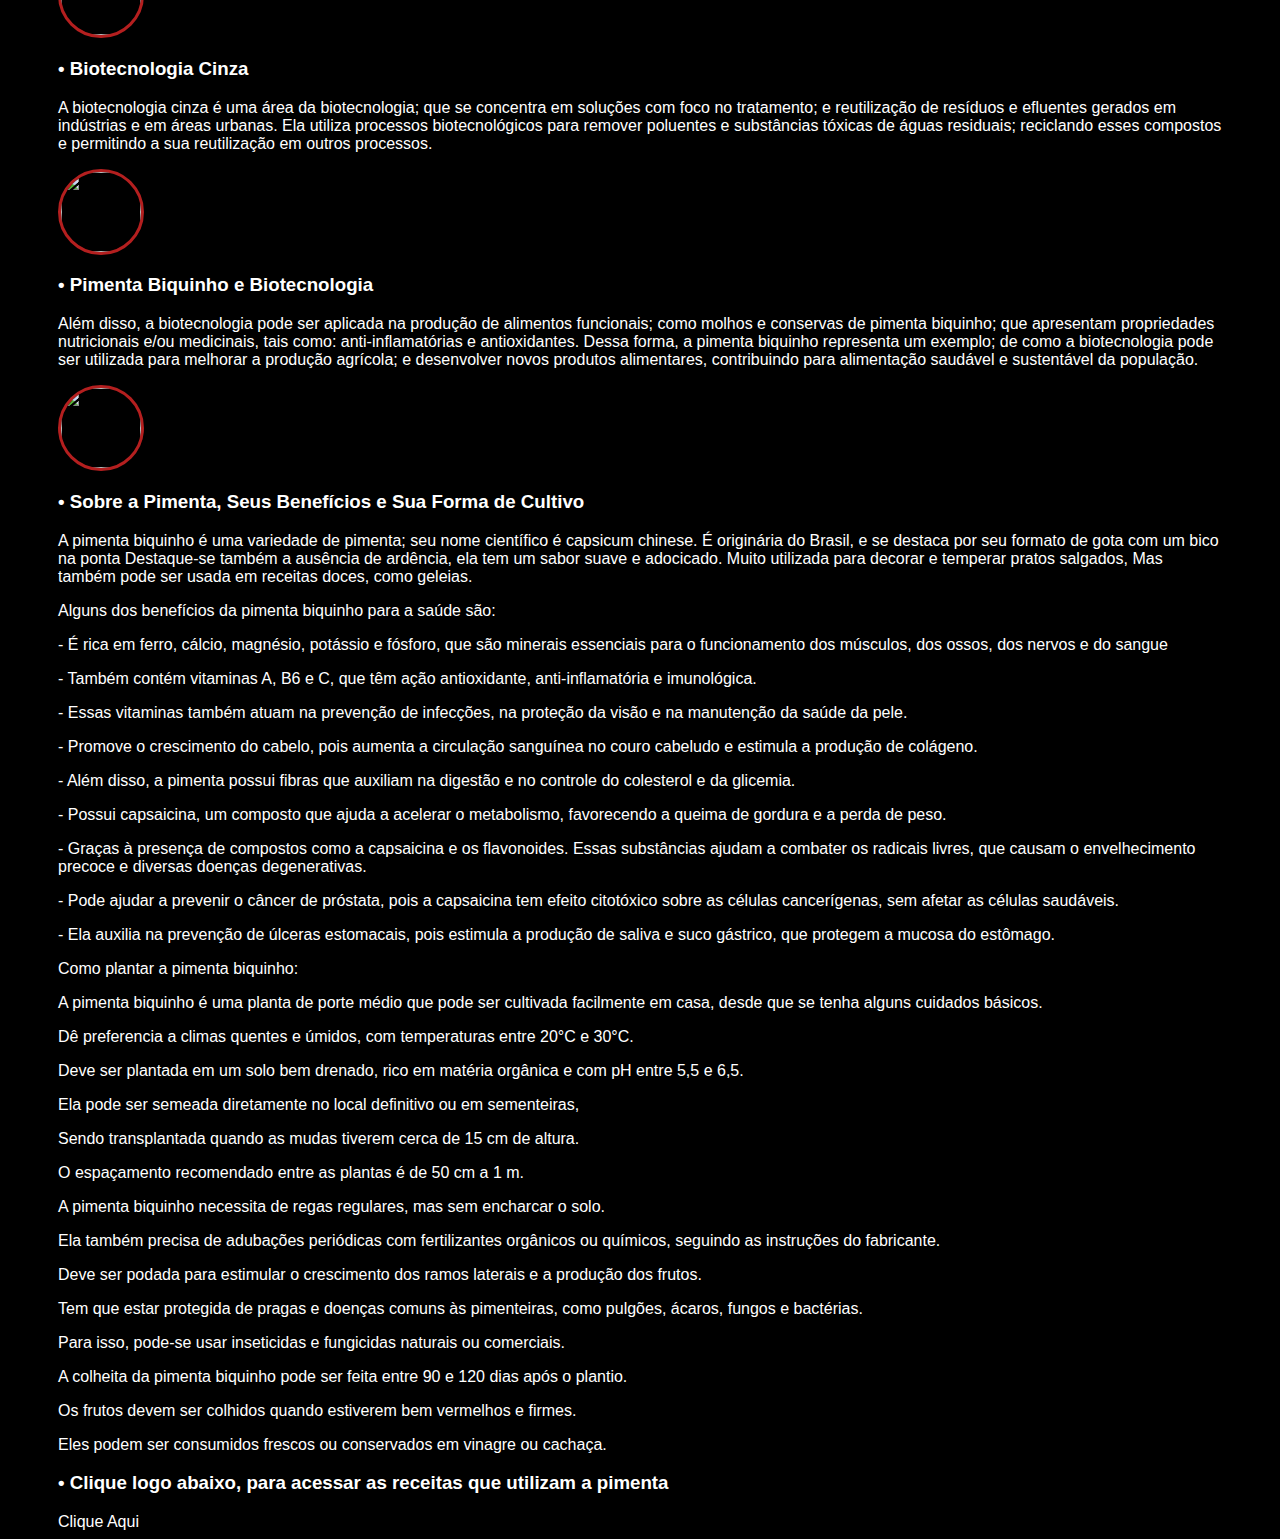
==== commit bf3c3545: "quatro0108" ====
--- a/index.html
+++ b/index.html
@@ -157,81 +157,63 @@
                     Alguns dos benefícios da pimenta biquinho para a saúde são:
                 </p>
                 <p>
-                    - É rica em ferro, cálcio, magnésio, potássio e fósforo, que são minerais essenciais para o funcionamento dos músculos, dos ossos, dos nervos e do sangue
-                </p>
-                <p>
-                    - Também contém vitaminas A, B6 e C, que têm ação antioxidante, anti-inflamatória e imunológica.
-                </p>
-                <p>
-                    - Essas vitaminas também atuam na prevenção de infecções, na proteção da visão e na manutenção da saúde da pele.
-                </p>
-                <p>
-                    - Promove o crescimento do cabelo, pois aumenta a circulação sanguínea no couro cabeludo e estimula a produção de colágeno.
-                </p>
-                <p>
-                    - Além disso, a pimenta possui fibras que auxiliam na digestão e no controle do colesterol e da glicemia.
+                   - É rica em ferro, cálcio, magnésio, potássio e fósforo, que são minerais essenciais para o funcionamento dos músculos, dos ossos, dos nervos e do sangue
+                </p>
+                <p>- Também contém vitaminas A, B6 e C, que têm ação antioxidante, anti-inflamatória e imunológica.
+                </p>
+                <p>- Essas vitaminas também atuam na prevenção de infecções, na proteção da visão e na manutenção da saúde da pele.
+                </p>
+                <p>- Promove o crescimento do cabelo, pois aumenta a circulação sanguínea no couro cabeludo e estimula a produção de colágeno.
+                </p>
+                <p>- Além disso, a pimenta possui fibras que auxiliam na digestão e no controle do colesterol e da glicemia.
                 </p> 
-                <p>
-                    - Possui capsaicina, um composto que ajuda a acelerar o metabolismo, favorecendo a queima de gordura e a perda de peso.
-                </p>
-                <p>
-                    - Graças à presença de compostos como a capsaicina e os flavonoides. Essas substâncias ajudam a combater os radicais livres, que causam o envelhecimento precoce e diversas doenças degenerativas.
-                </p>
-                <p>
-                    - Pode ajudar a prevenir o câncer de próstata, pois a capsaicina tem efeito citotóxico sobre as células cancerígenas, sem afetar as células saudáveis.
-                </p>
-                <p>
-                    - Ela auxilia na prevenção de úlceras estomacais, pois estimula a produção de saliva e suco gástrico, que protegem a mucosa do estômago.
-                </p>
-
-                <p>
-                    Como plantar a pimenta biquinho:
-                </p>
-                <p>
-                    A pimenta biquinho é uma planta de porte médio que pode ser cultivada facilmente em casa, desde que se tenha alguns cuidados básicos.
-                </p>
-                <p>
-                    Dê preferencia a climas quentes e úmidos, com temperaturas entre 20°C e 30°C.
-                </p>
-                <p>
-                    Deve ser plantada em um solo bem drenado, rico em matéria orgânica e com pH entre 5,5 e 6,5.
-                </p>
-                <p>
-                    Ela pode ser semeada diretamente no local definitivo ou em sementeiras,
-                </p>
-                <p>
-                    Sendo transplantada quando as mudas tiverem cerca de 15 cm de altura.
-                </p>
-                <p>
-                    O espaçamento recomendado entre as plantas é de 50 cm a 1 m.
-                </p>
-
-                <p>
-                    A pimenta biquinho necessita de regas regulares, mas sem encharcar o solo.
-                </p>
-                <p>
-                    Ela também precisa de adubações periódicas com fertilizantes orgânicos ou químicos, seguindo as instruções do fabricante.
-                </p>
-                <p>
-                    Deve ser podada para estimular o crescimento dos ramos laterais e a produção dos frutos.
-                </p>
-                <p>
-                    Tem que estar protegida de pragas e doenças comuns às pimenteiras, como pulgões, ácaros, fungos e bactérias.
-                </p>
-                <p>
-                    Para isso, pode-se usar inseticidas e fungicidas naturais ou comerciais.
-                </p>
-
-                <p>
-                    A colheita da pimenta biquinho pode ser feita entre 90 e 120 dias após o plantio.
-                </p>
-                <p>
-                    Os frutos devem ser colhidos quando estiverem bem vermelhos e firmes.
-                </p>
-                <p>
-                    Eles podem ser consumidos frescos ou conservados em vinagre ou cachaça.
-                </p>
-                </p>
+                <p>- Possui capsaicina, um composto que ajuda a acelerar o metabolismo, favorecendo a queima de gordura e a perda de peso.
+                </p>
+                <p>- Graças à presença de compostos como a capsaicina e os flavonoides. Essas substâncias ajudam a combater os radicais livres, que causam o envelhecimento precoce e diversas doenças degenerativas.
+                </p>
+                <p> - Pode ajudar a prevenir o câncer de próstata, pois a capsaicina tem efeito citotóxico sobre as células cancerígenas, sem afetar as células saudáveis.
+                </p>
+                <p>- Ela auxilia na prevenção de úlceras estomacais, pois estimula a produção de saliva e suco gástrico, que protegem a mucosa do estômago.
+                </p>
+
+                <p>
+                   Como plantar a pimenta biquinho:
+                </p>
+                <p>
+                   A pimenta biquinho é uma planta de porte médio que pode ser cultivada facilmente em casa, desde que se tenha alguns cuidados básicos.
+                </p>
+                <p>Dê preferencia a climas quentes e úmidos, com temperaturas entre 20°C e 30°C.
+                </p>
+                <p>Deve ser plantada em um solo bem drenado, rico em matéria orgânica e com pH entre 5,5 e 6,5.
+                </p>
+                <p>Ela pode ser semeada diretamente no local definitivo ou em sementeiras,
+                </p>
+                <p>Sendo transplantada quando as mudas tiverem cerca de 15 cm de altura.
+                </p>
+                <p>O espaçamento recomendado entre as plantas é de 50 cm a 1 m.
+                </p>
+
+                <p>A pimenta biquinho necessita de regas regulares, mas sem encharcar o solo.
+                </p>
+                <p>Ela também precisa de adubações periódicas com fertilizantes orgânicos ou químicos, seguindo as instruções do fabricante.
+                </p>
+                <p>Deve ser podada para estimular o crescimento dos ramos laterais e a produção dos frutos.
+                </p>
+                <p>Tem que estar protegida de pragas e doenças comuns às pimenteiras, como pulgões, ácaros, fungos e bactérias.
+                </p>
+                <p>Para isso, pode-se usar inseticidas e fungicidas naturais ou comerciais.
+                </p>
+
+                <p>A colheita da pimenta biquinho pode ser feita entre 90 e 120 dias após o plantio.
+                </p>
+                <p>Os frutos devem ser colhidos quando estiverem bem vermelhos e firmes.
+                </p>
+                <p>Eles podem ser consumidos frescos ou conservados em vinagre ou cachaça.
+                </p>
+            </section>
+            <section>
+            <h3>• Clique logo abaixo, para acessar as receitas que utilizam a pimenta</h3>
+            <a href="receitas.html"> Clique Aqui</a>
             </section>
         </main>
     </div>
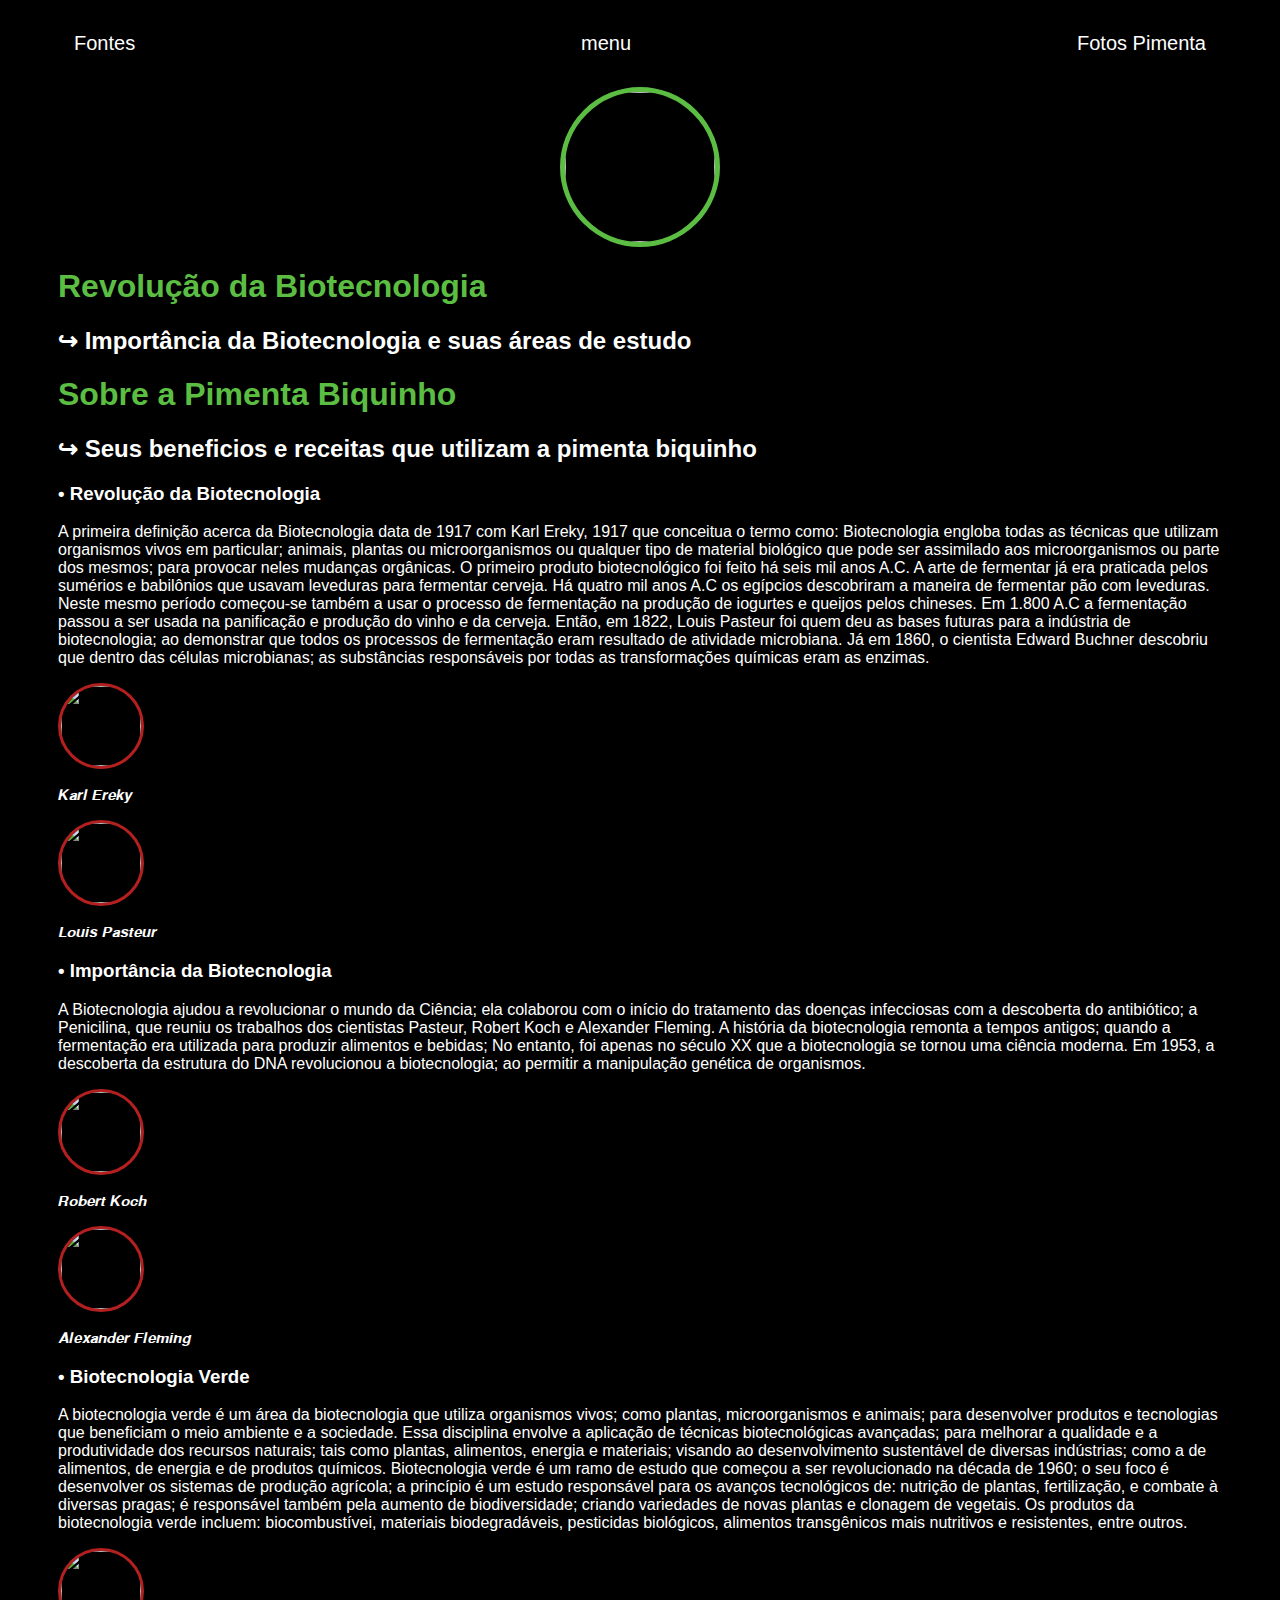
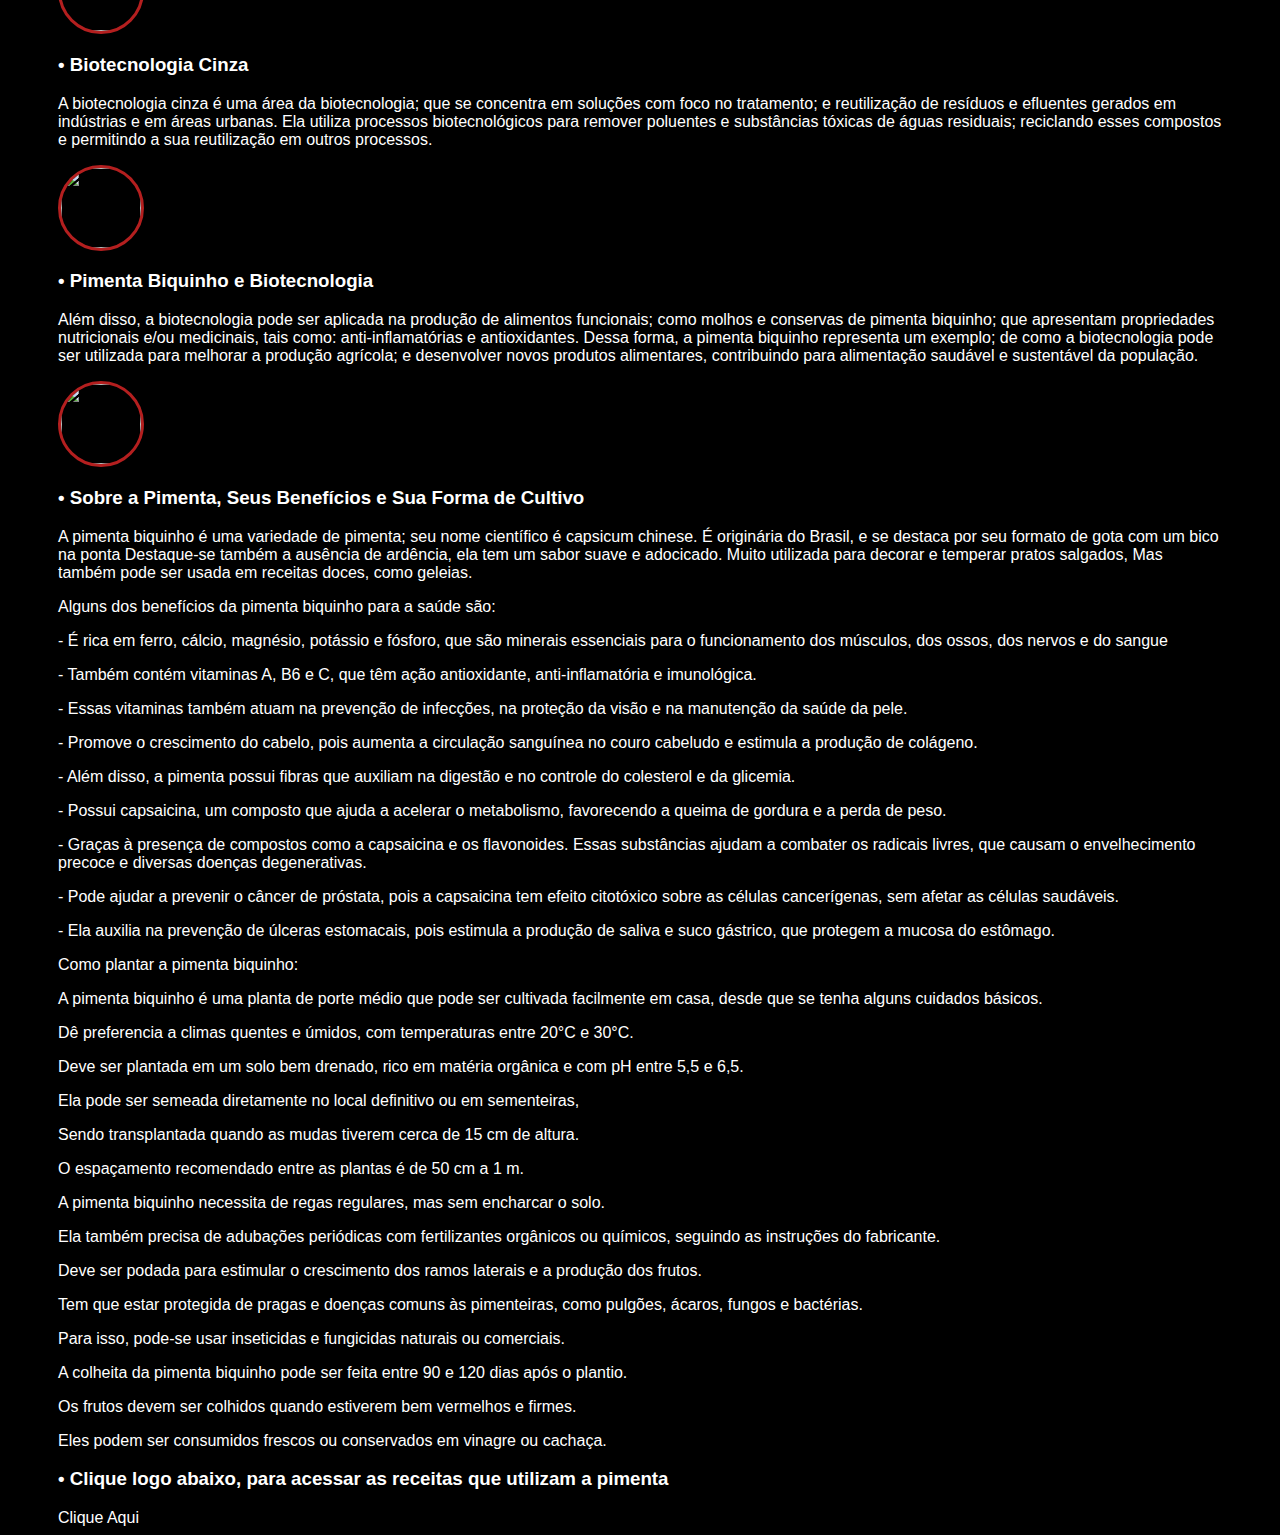
==== commit 483bfc50: "recolhivel08" ====
--- a/index.html
+++ b/index.html
@@ -17,7 +17,7 @@
                     <a href="fonts.html">Fontes</a>
                 </li>
                 <li>
-                    <a href="">ㅤ</a>
+                    <a href="recolhivel.html">menu</a>
                 </li>
                 <li>
                     <a href="pimenta.html">Fotos Pimenta</a>
